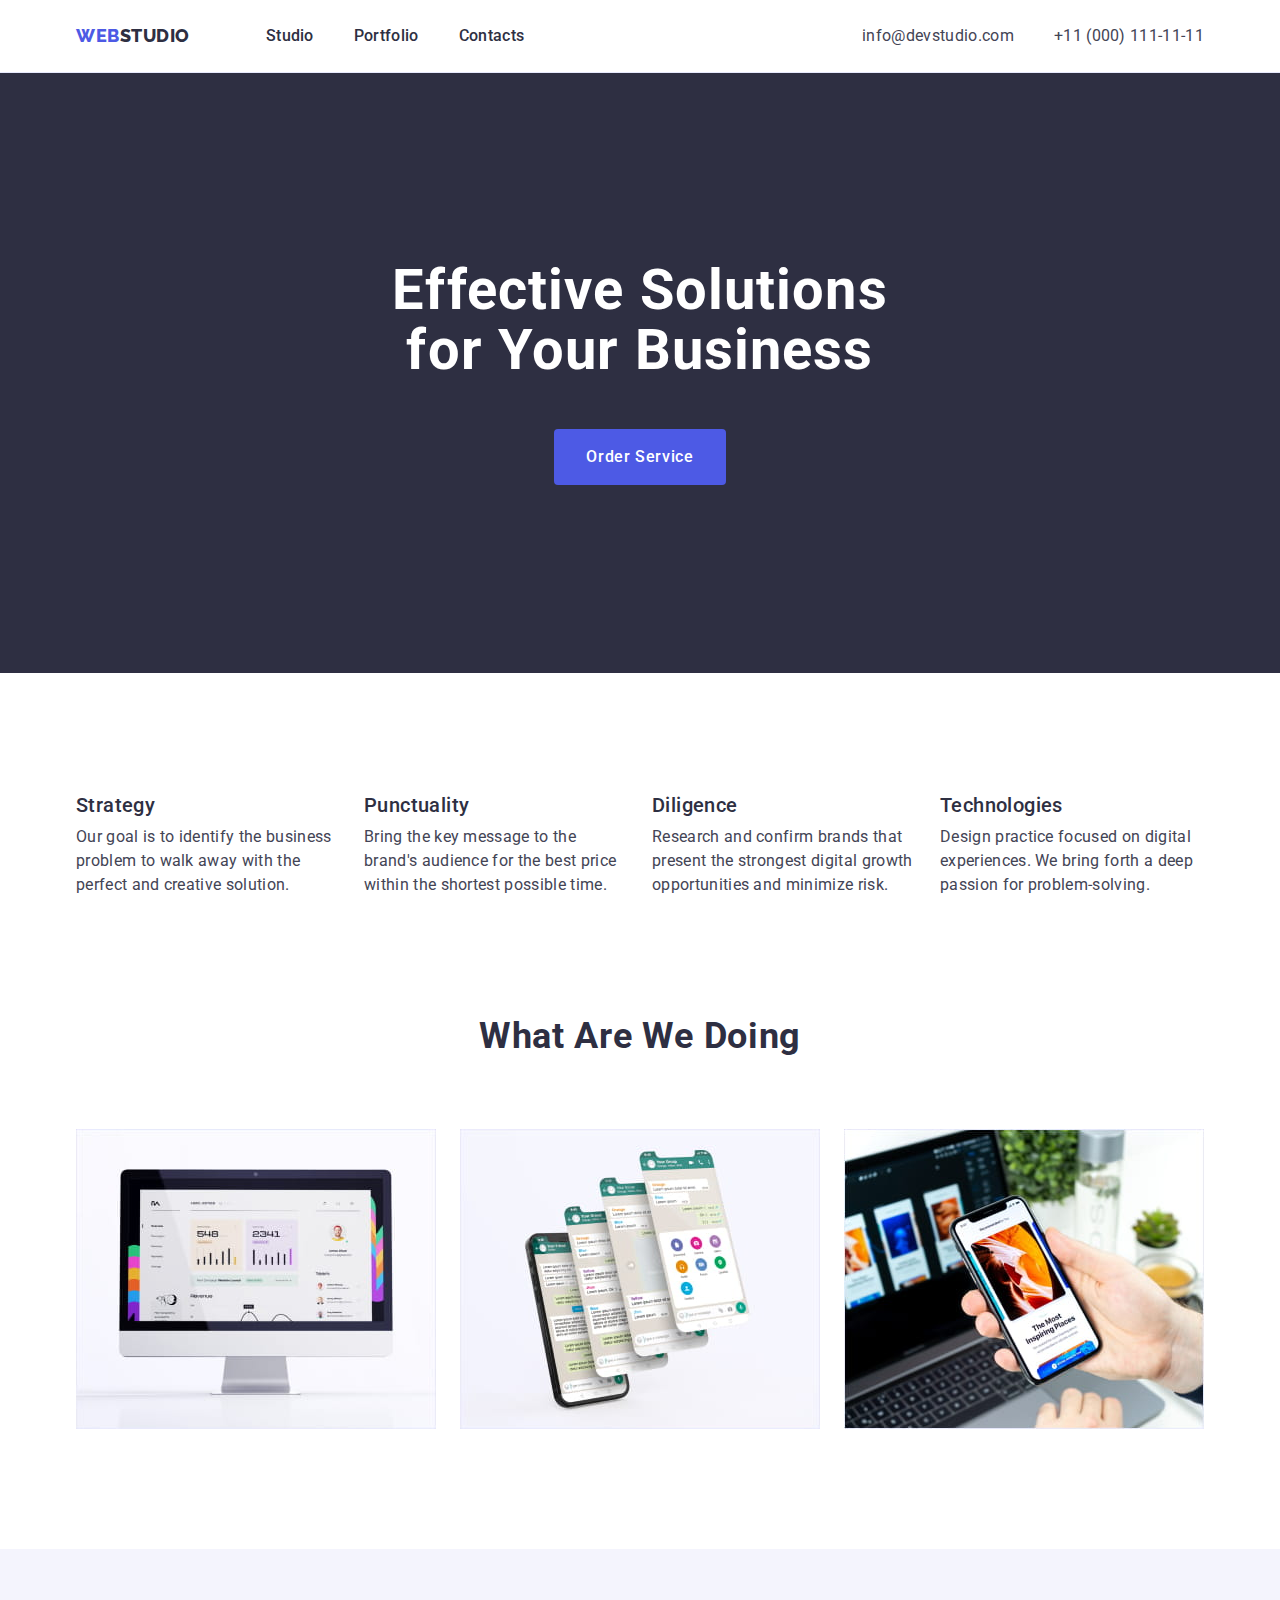
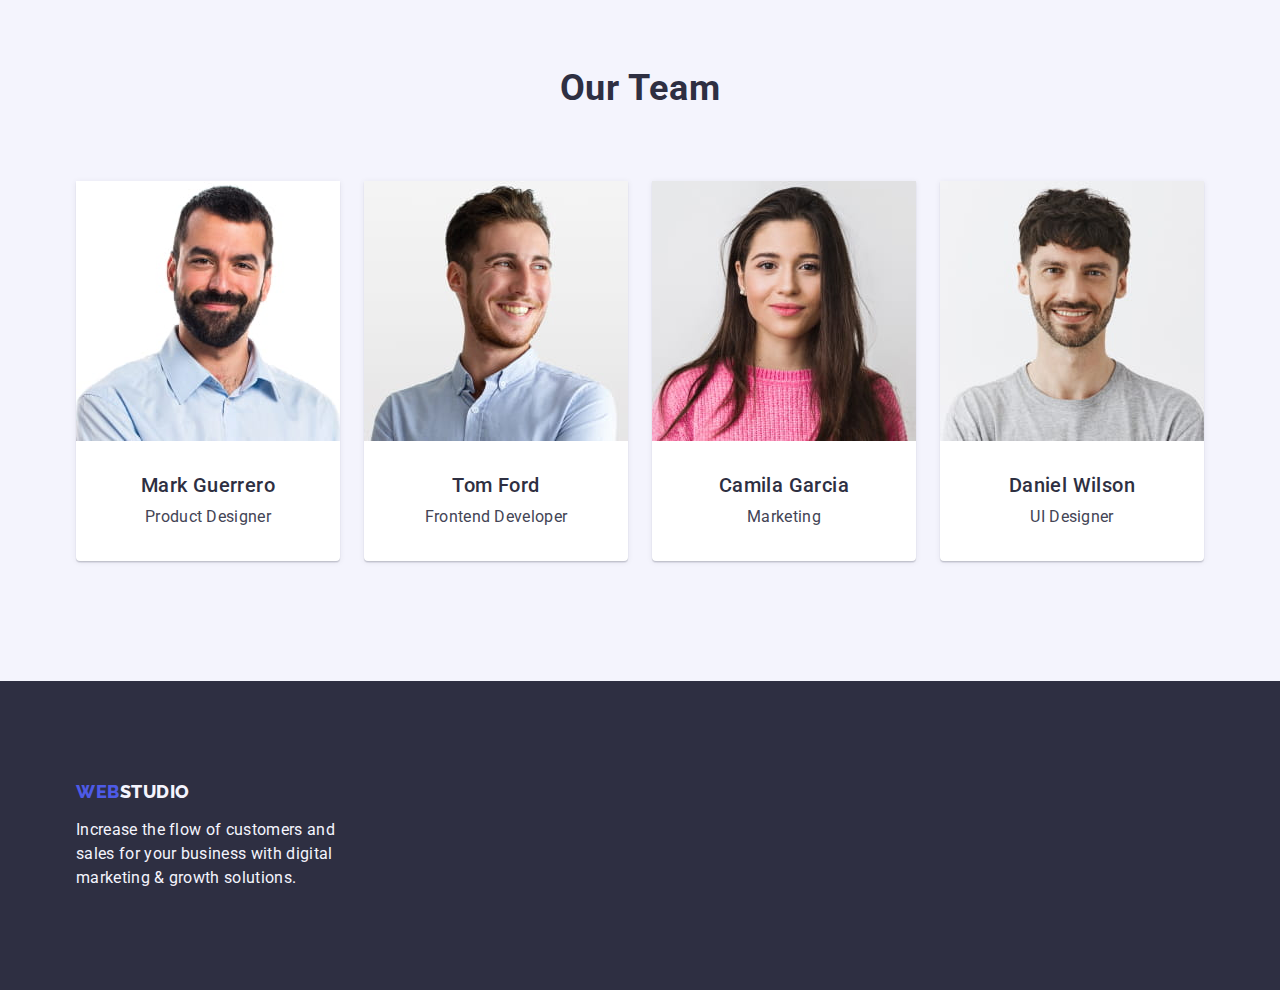
==== index.html @ 68663398 "Initial commit" ====
<!DOCTYPE html>
<html lang="en">
  <head>
    <meta charset="UTF-8" />
    <meta http-equiv="X-UA-Compatible" content="IE=edge" />
    <meta name="viewport" content="width=device-width, initial-scale=1.0" />
    <link
      rel="stylesheet"
      href="https://cdn.jsdelivr.net/npm/modern-normalize@1.1.0/modern-normalize.min.css"
    />
    <link rel="stylesheet" href="./css/styles.css" />
    <link rel="preconnect" href="https://fonts.googleapis.com" />
    <link rel="preconnect" href="https://fonts.gstatic.com" crossorigin />
    <link
      href="https://fonts.googleapis.com/css2?family=Raleway:wght@800&family=Roboto:wght@400;500;700&display=swap"
      rel="stylesheet"
    />
    <title>Web Studio</title>
  </head>
  <body>
    <!--=======HEADER=======-->
    <header class="page-header">
      <div class="header-container container">
        <nav class="page-nav">
          <a class="logo link" href="./index.html"
            >Web<span class="logo-right">Studio</span></a
          >
          <ul class="menu list">
            <li class="menu-item">
              <a class="menu-link link" href="./index.html">Studio</a>
            </li>
            <li class="menu-item">
              <a class="menu-link link" href="./portfolio.html">Portfolio</a>
            </li>
            <li class="menu-item">
              <a class="menu-link link" href="">Contacts</a>
            </li>
          </ul>
        </nav>
        <address class="contacts">
          <ul class="header-contacts list">
            <li>
              <a class="contact link" href="mailto:info@devstudio.com"
                >info@devstudio.com</a
              >
            </li>
            <li>
              <a class="contact link" href="tel:+110001111111"
                >+11 (000) 111-11-11</a
              >
            </li>
          </ul>
        </address>
      </div>
    </header>
    <main>
      <!--=======HERO=======-->
      <section class="hero">
        <div class="hero-container container">
          <h1 class="hero-title">Effective Solutions for Your Business</h1>
          <button class="hero-btn" type="button">Order Service</button>
        </div>
      </section>
      <!--=======ADVANTAGES=======-->
      <section class="adv">
        <div class="adv-container container">
          <h2 hidden class="bullshit">features</h2>
          <ul class="adv-list list">
            <li class="adv-item">
              <h3 class="subtitle">Strategy</h3>
              <p class="text">
                Our goal is to identify the business problem to walk away with
                the perfect and creative solution.
              </p>
            </li>
            <li class="adv-item">
              <h3 class="subtitle">Punctuality</h3>
              <p class="text">
                Bring the key message to the brand's audience for the best price
                within the shortest possible time.
              </p>
            </li>
            <li class="adv-item">
              <h3 class="subtitle">Diligence</h3>
              <p class="text">
                Research and confirm brands that present the strongest digital
                growth opportunities and minimize risk.
              </p>
            </li>
            <li class="adv-item">
              <h3 class="subtitle">Technologies</h3>
              <p class="text">
                Design practice focused on digital experiences. We bring forth a
                deep passion for problem-solving.
              </p>
            </li>
          </ul>
        </div>
      </section>
      <!--=======EXAMPLES=======-->
      <section class="exmpl">
        <div class="container">
          <h2 class="section-title">What are we doing</h2>
          <ul class="exmpl-list card-set list">
            <li class="exmpl-item card-set-item">
              <img
                class="exmpl-img"
                src="./images/index-img/img-1.jpg"
                alt="iMac"
                width="360"
              />
            </li>
            <li class="exmpl-item card-set-item">
              <img
                class="exmpl-img"
                src="./images/index-img/img-2.jpg"
                alt="Phone with 4 screens."
                width="360"
              />
            </li>
            <li class="exmpl-item card-set-item">
              <img
                class="exmpl-img"
                src="./images/index-img/img-3.jpg"
                alt="Phhone and laptop."
                width="360"
              />
            </li>
          </ul>
        </div>
      </section>
      <!--=======OUR TEAM=======-->
      <section class="team">
        <div class="container">
          <h2 class="section-title">Our Team</h2>
          <ul class="team-list card-set list">
            <li class="team-item card-set-element">
              <img
                src="./images/index-img/marc-guerrero.jpg"
                alt="Marc Guerrero"
                width="264"
              />
              <div class="galery-wrapper">
                <h3 class="galery-title subtitle">Mark Guerrero</h3>
                <p class="galery-text text">Product Designer</p>
              </div>
            </li>
            <li class="team-item card-set-element">
              <img
                src="./images/index-img/tom-ford.jpg"
                alt="Tom Ford"
                width="264"
              />
              <div class="galery-wrapper">
                <h3 class="galery-title subtitle">Tom Ford</h3>
                <p class="galery-text text">Frontend Developer</p>
              </div>
            </li>
            <li class="team-item card-set-element">
              <img
                src="./images/index-img/camila-garcia.jpg"
                alt="Camila Garcia"
                width="264"
              />
              <div class="galery-wrapper">
                <h3 class="galery-title subtitle">Camila Garcia</h3>
                <p class="galery-text text">Marketing</p>
              </div>
            </li>
            <li class="team-item card-set-element">
              <img
                src="./images/index-img/daniel-wilson.jpg"
                alt="Daniel Wilson"
                width="264"
              />
              <div class="galery-wrapper">
                <h3 class="galery-title subtitle">Daniel Wilson</h3>
                <p class="galery-text text">UI Designer</p>
              </div>
            </li>
          </ul>
        </div>
      </section>
    </main>
    <!--=======FOOTER=======-->
    <footer class="footer">
      <div class="footer-container container">
        <a class="logo-footer link" href="./index.html"
          >Web<span class="logo-right-ftr">Studio</span></a
        >
        <p class="footer-text">
          Increase the flow of customers and sales for your business with
          digital marketing & growth solutions.
        </p>
      </div>
    </footer>
  </body>
</html>
---- css/styles.css ----
:root {
  /* Color */
  --accent-color: #404bbf;
  --primary-text-color: #2e2f42;
  --logo-color: #4d5ae5;

  /* Others */
  --indent: 24px;
}

body {
  font-family: 'Roboto', sans-serif;
  color: #434455;
  background-color: #ffffff;
}

h1,
h2,
h3,
h4,
h5,
h6,
p {
  margin: 0;
}

img {
  display: block;
}

button {
  cursor: pointer;
}

ul,
ol {
  padding: 0;
  margin: 0;
}

.container {
  width: 1158px;
  margin: 0 auto;
  padding: 0 15px;
}

.link {
  text-decoration: none;
  font-style: normal;
}

.list {
  list-style: none;
}

/*========== COMPONENTS ==========*/

.text {
  font-size: 16px;
  line-height: 24px;
  letter-spacing: 0.02em;
}

.subtitle {
  margin-bottom: 8px;
  font-weight: 500;
  font-size: 20px;
  line-height: 1.2;
  letter-spacing: 0.02em;
  color: #2e2f42;
}

.section-title {
  margin-bottom: 72px;
  font-weight: 700;
  font-size: 36px;
  line-height: 1.11;
  letter-spacing: 0.02em;
  text-align: center;
  text-transform: capitalize;
  color: var(--primary-text-color);
}

.card-set {
  display: flex;
  flex-wrap: wrap;
  gap: var(--indent);
}

.card-set-item {
  flex-basis: calc(100% - var(--indent) * 3 - 1 / 3);
}

.card-set-element {
  flex-basis: calc(100% - var(--indent) * 4 - 1 / 4);
}

/*========== HEADER ==========*/

.page-header {
  border-bottom: 1px solid #e7e9fc;
}

.header-container {
  display: flex;
  align-items: center;
}

.page-nav {
  display: flex;
  align-items: center;
}

.menu {
  display: flex;
  align-items: center;
  gap: 40px;
}

.logo {
  margin-right: 76px;
  font-family: 'Raleway', sans-serif;
  font-style: normal;
  font-weight: 800;
  font-size: 18px;
  line-height: 1.17;
  letter-spacing: 0.03em;
  text-transform: uppercase;
  color: #4d5ae5;
}

.logo-right {
  font-family: 'Raleway', sans-serif;
  font-style: normal;
  font-weight: 800;
  font-size: 18px;
  line-height: 1.17;
  letter-spacing: 0.03em;
  text-transform: uppercase;
  color: #2e2f42;
}

.menu-link {
  padding: 24px 0;
  display: block;
  font-weight: 500;
  font-size: 16px;
  line-height: 1.5;
  letter-spacing: 0.02em;
  color: #2e2f42;
}

.menu-link:hover,
.menu-link:focus {
  color: var(--accent-color);
}

.header-contacts {
  display: flex;
  align-items: center;
  gap: 40px;
}

.contacts {
  font-style: normal;
  margin-left: auto;
}

.contact {
  display: block;
  font-size: 16px;
  line-height: 1.5;
  letter-spacing: 0.02em;
  color: #434455;
}

.contact:hover,
.contact:focus {
  color: var(--accent-color);
}

/*========== HERO ==========*/

.hero-title {
  max-width: 496px;
  margin-left: auto;
  margin-right: auto;
  margin-bottom: 48px;
  font-weight: 700;
  font-size: 56px;
  line-height: 1.07;
  text-align: center;
  letter-spacing: 0.02em;
  color: #ffffff;
}

.hero {
  background-color: #2e2f42;
  padding: 188px 0;
}

.hero-btn {
  display: block;
  margin: 0 auto;
  padding: 16px 32px;
  min-width: 169px;
  height: 56px;
  border: none;
  font-family: 'Roboto', sans-serif;
  background-color: #4d5ae5;
  font-weight: 500;
  font-size: 16px;
  line-height: 1.5;
  letter-spacing: 0.04em;
  color: #ffffff;
  border-radius: 4px;
}

.hero-btn:hover,
.hero-btn:focus {
  background-color: #404bbf;
  cursor: pointer;
}

/*========== ADVANTAGES ==========*/

.adv {
  padding: 120px 0;
}

.adv-list {
  display: flex;
  align-items: center;
  gap: 24px;
}

.adv-item {
  width: 264px;
}

/*========== EXAMPLES ==========*/

.exmpl {
  padding-bottom: 120px;
}

/*========== OUR TEAM ==========*/

.team {
  background-color: #f4f4fd;
  padding: 120px 0;
}

.galery-wrapper {
  text-align: center;
  padding: 32px 16px;
}

.team-item {
  background-color: #ffffff;
  border-radius: 0px 0px 4px 4px;
  box-shadow: 0px 1px 6px rgba(46, 47, 66, 0.08),
    0px 1px 1px rgba(46, 47, 66, 0.16), 0px 2px 1px rgba(46, 47, 66, 0.08);
}

/*========== FOOTER ==========*/

.footer {
  padding: 100px 0;
  background-color: #2e2f42;
}

.logo-footer {
  display: inline-block;
  margin-bottom: 16px;
  font-family: 'Raleway', sans-serif;
  font-style: normal;
  font-weight: 800;
  font-size: 18px;
  line-height: 1.17;
  letter-spacing: 0.03em;
  text-transform: uppercase;
  text-decoration: none;
  color: #4d5ae5;
}

.logo-right-ftr {
  color: #f4f4fd;
}

.footer-text {
  max-width: 264px;
  font-size: 16px;
  line-height: 1.5;
  letter-spacing: 0.02em;
  color: #f4f4fd;
}

/*========== PORTFOLIO PAGE ==========*/

/*========== FILTERS ==========*/

.portfolio {
  padding: 96px 0 120px;
}

.filters {
  display: flex;
  justify-content: center;
  align-items: center;
  margin-bottom: 72px;
  gap: 24px;
}

.portfolio-btn {
  padding: 12px 24px;
  font-family: 'Roboto', sans-serif;
  background-color: #f4f4fd;
  font-weight: 500;
  font-size: 16px;
  line-height: 1.5;
  letter-spacing: 0.04em;
  color: #4d5ae5;
  border: 1px solid #e7e9fc;
  border-radius: 4px;
}

.portfolio-btn:hover,
.portfolio-btn:focus {
  border: 1px solid transparent;
  background-color: #404bbf;
  color: #ffffff;
}

.img-text {
  padding: 32px 16px;
  border: 1px solid #e7e9fc;
  border-top: none;
}

.portfolio-list {
  display: flex;
  flex-wrap: wrap;
  row-gap: 48px;
  column-gap: 24px;
  background-color: #ffffff;
}

.portfolio-item {
  width: calc((100% - 48px) / 3);
}

.portfolio-title {
  margin-bottom: 8px;
  font-weight: 500;
  font-size: 20px;
  line-height: 1.2;
  letter-spacing: 0.02em;
  color: var(--primary-text-color);
}

.portfolio-text {
  font-size: 16px;
  line-height: 1.5;
  letter-spacing: 0.02em;
}
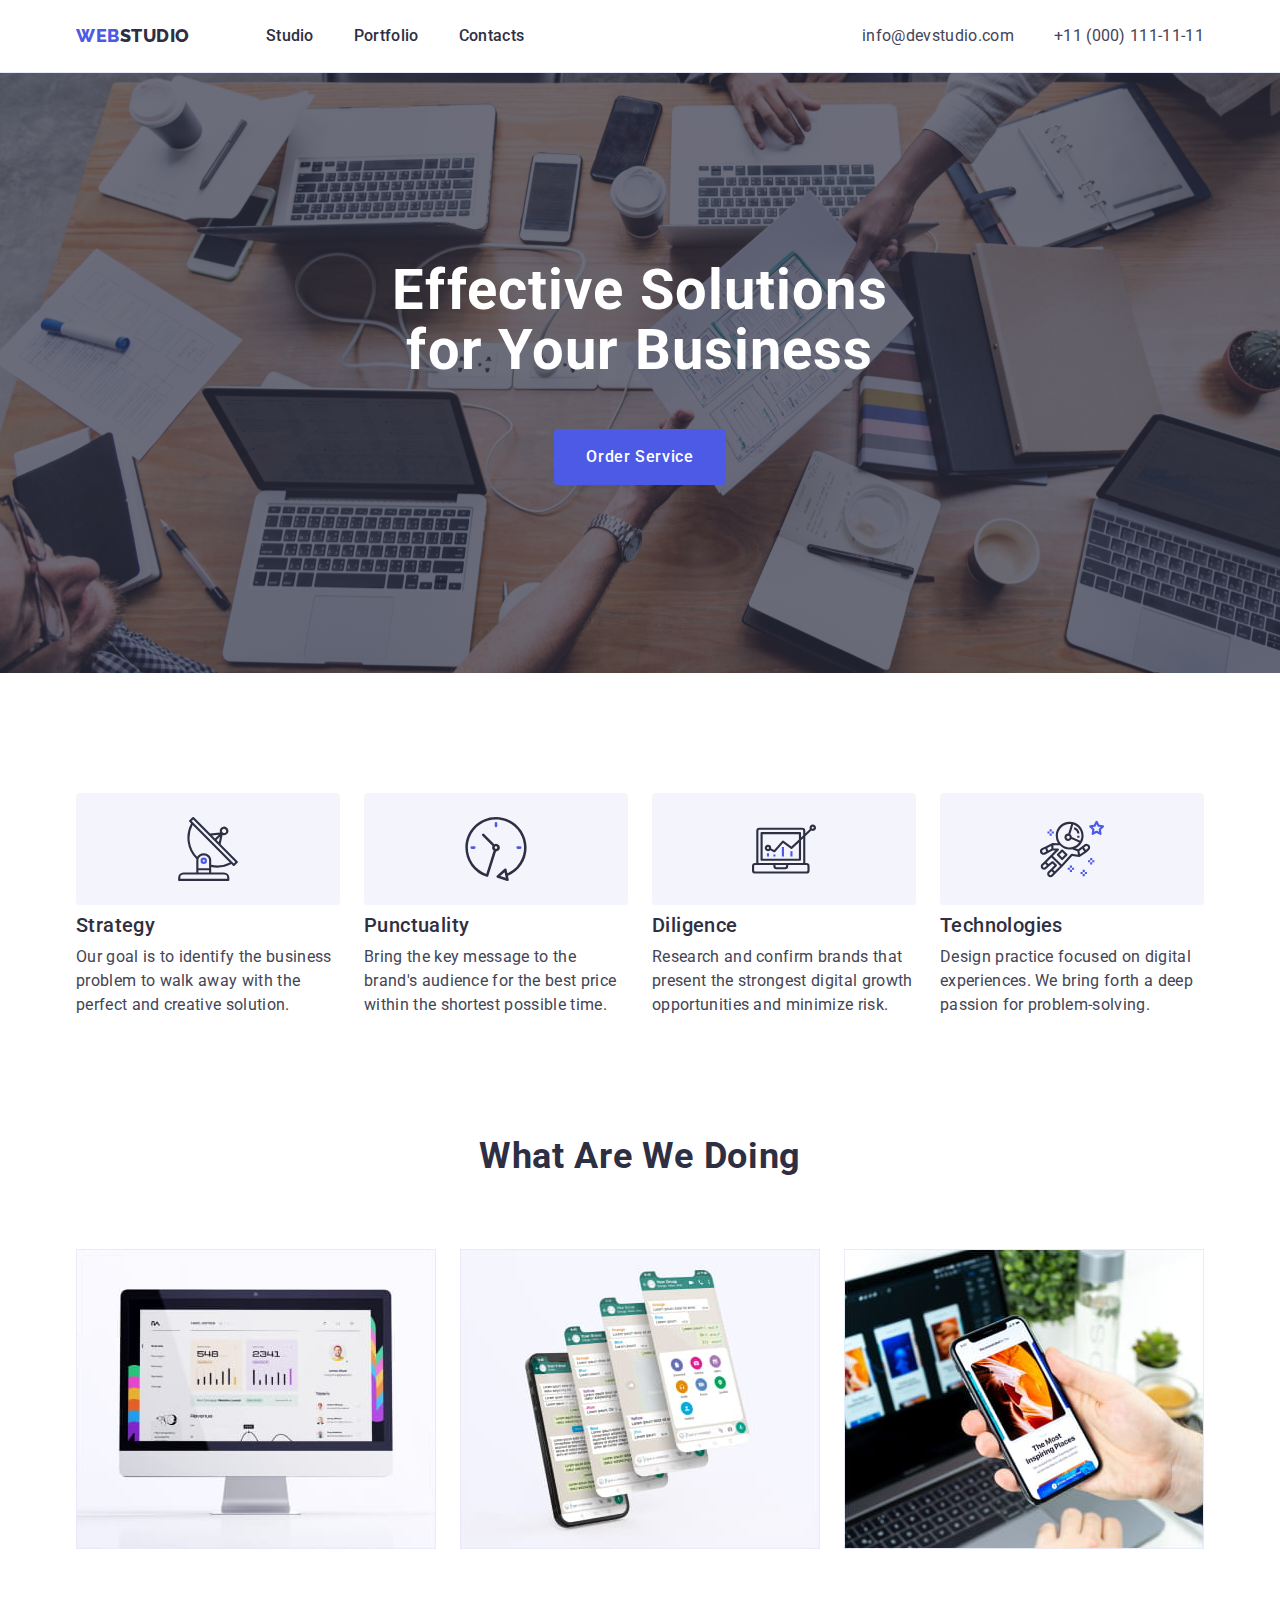
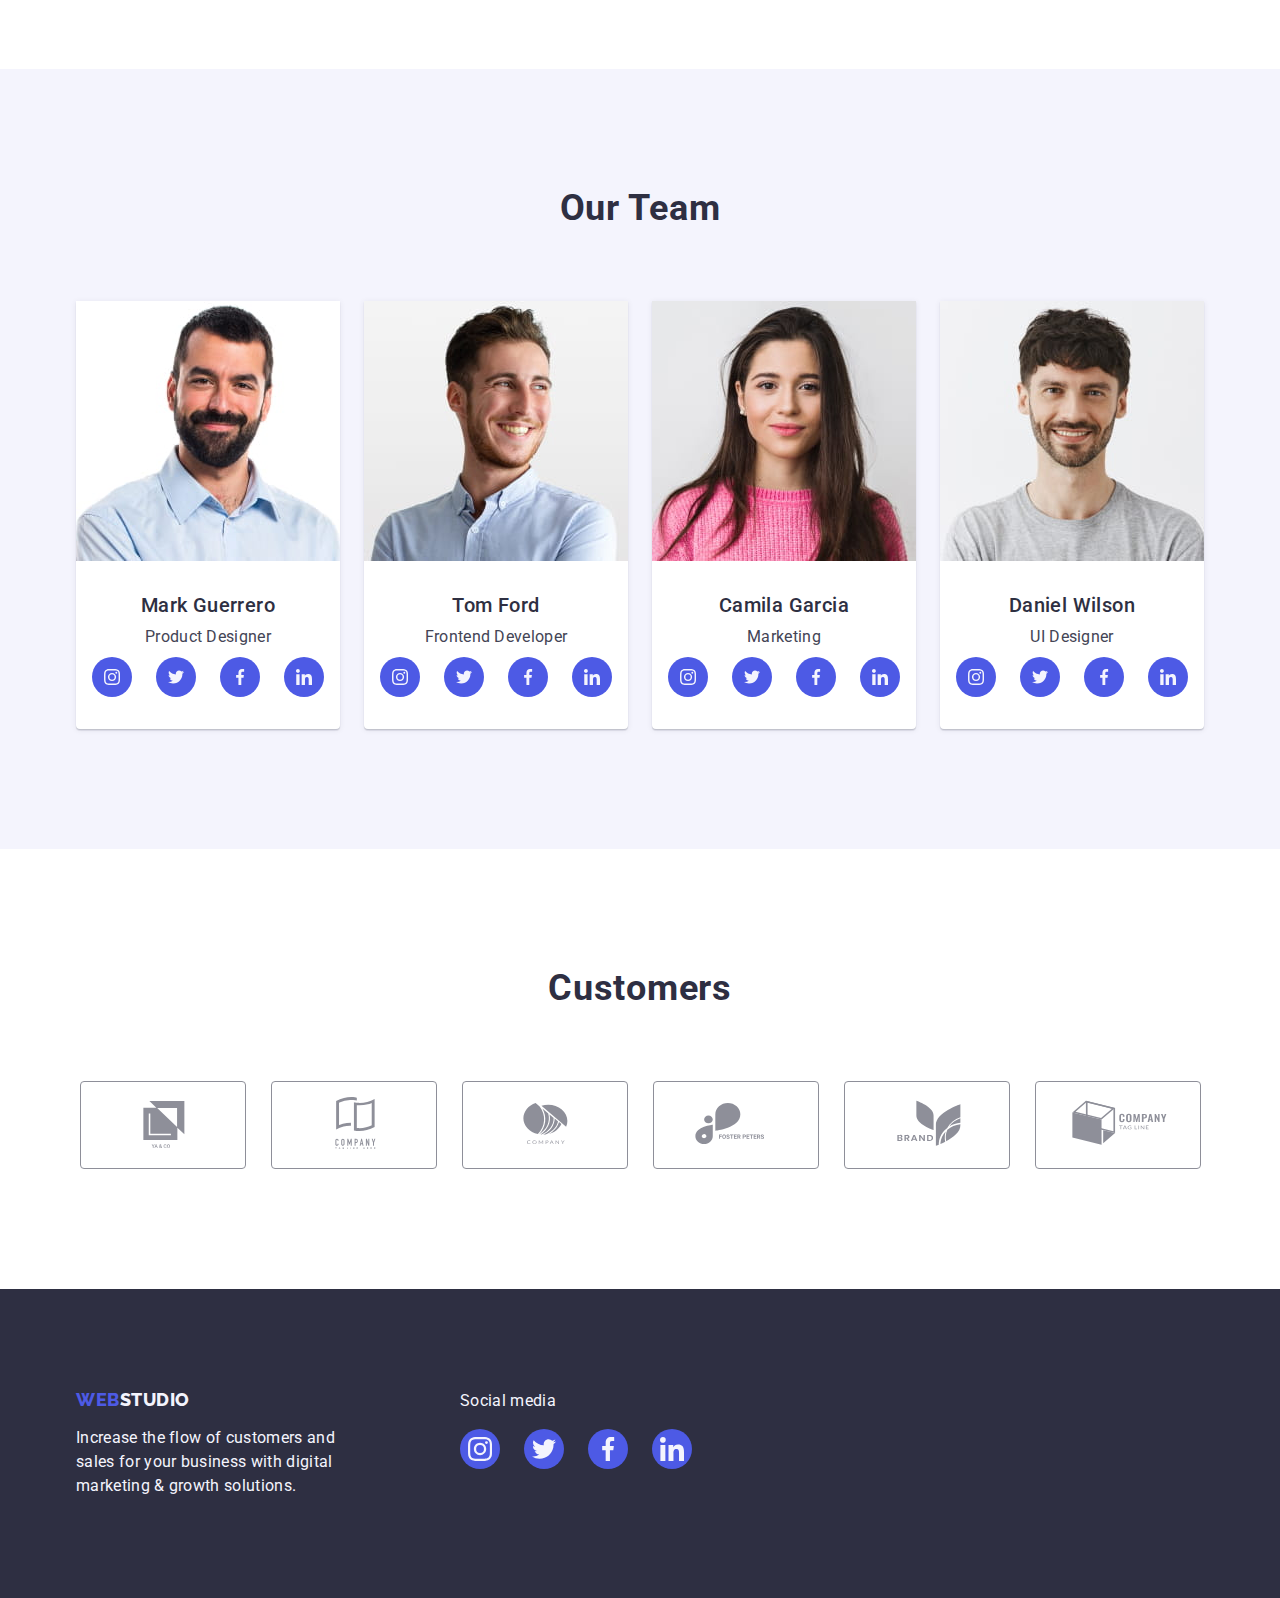
==== commit 75aee651: "fv-1" ====
--- a/index.html
+++ b/index.html
@@ -64,9 +64,14 @@
       <!--=======ADVANTAGES=======-->
       <section class="adv">
         <div class="adv-container container">
-          <h2 hidden class="bullshit">features</h2>
+          <h2 class="visually-hidden">features</h2>
           <ul class="adv-list list">
             <li class="adv-item">
+              <div class="icons">
+                <svg class="adv-icon" width="64" height="64">
+                  <use href="./images/icons.svg#icon-antenna"></use>
+                </svg>
+              </div>
               <h3 class="subtitle">Strategy</h3>
               <p class="text">
                 Our goal is to identify the business problem to walk away with
@@ -74,6 +79,11 @@
               </p>
             </li>
             <li class="adv-item">
+              <div class="icons">
+                <svg class="adv-icon" width="64" height="64">
+                  <use href="./images/icons.svg#icon-clock"></use>
+                </svg>
+              </div>
               <h3 class="subtitle">Punctuality</h3>
               <p class="text">
                 Bring the key message to the brand's audience for the best price
@@ -81,6 +91,11 @@
               </p>
             </li>
             <li class="adv-item">
+              <div class="icons">
+                <svg class="adv-icon" width="64" height="64">
+                  <use href="./images/icons.svg#icon-diagram"></use>
+                </svg>
+              </div>
               <h3 class="subtitle">Diligence</h3>
               <p class="text">
                 Research and confirm brands that present the strongest digital
@@ -88,6 +103,11 @@
               </p>
             </li>
             <li class="adv-item">
+              <div class="icons">
+                <svg class="adv-icon" width="64" height="64">
+                  <use href="./images/icons.svg#icon-astronaut"></use>
+                </svg>
+              </div>
               <h3 class="subtitle">Technologies</h3>
               <p class="text">
                 Design practice focused on digital experiences. We bring forth a
@@ -143,6 +163,37 @@
               <div class="galery-wrapper">
                 <h3 class="galery-title subtitle">Mark Guerrero</h3>
                 <p class="galery-text text">Product Designer</p>
+                <ul class="social-list list">
+                  <li class="social-link">
+                    <a
+                      class="social-link-item"
+                      href="https://www.instagram.com/"
+                    >
+                      <svg class="social-icon" width="16" height="16">
+                        <use
+                          href="./images/icons.svg#icon-instagram"
+                        ></use></svg
+                    ></a>
+                  </li>
+                  <li class="social-link">
+                    <a class="social-link-item" href="https://twitter.com/">
+                      <svg class="social-icon" width="16" height="16">
+                        <use href="./images/icons.svg#icon-twitter"></use></svg
+                    ></a>
+                  </li>
+                  <li class="social-link">
+                    <a class="social-link-item" href="https://facebook.com">
+                      <svg class="social-icon" width="16" height="16">
+                        <use href="./images/icons.svg#icon-facebook"></use></svg
+                    ></a>
+                  </li>
+                  <li class="social-link">
+                    <a class="social-link-item" href="https://linkedin.com">
+                      <svg class="social-icon" width="16" height="16">
+                        <use href="./images/icons.svg#icon-linkedin"></use></svg
+                    ></a>
+                  </li>
+                </ul>
               </div>
             </li>
             <li class="team-item card-set-element">
@@ -154,6 +205,37 @@
               <div class="galery-wrapper">
                 <h3 class="galery-title subtitle">Tom Ford</h3>
                 <p class="galery-text text">Frontend Developer</p>
+                <ul class="social-list list">
+                  <li class="social-link">
+                    <a
+                      class="social-link-item"
+                      href="https://www.instagram.com/"
+                    >
+                      <svg class="social-icon" width="16" height="16">
+                        <use
+                          href="./images/icons.svg#icon-instagram"
+                        ></use></svg
+                    ></a>
+                  </li>
+                  <li class="social-link">
+                    <a class="social-link-item" href="https://twitter.com/">
+                      <svg class="social-icon" width="16" height="16">
+                        <use href="./images/icons.svg#icon-twitter"></use></svg
+                    ></a>
+                  </li>
+                  <li class="social-link">
+                    <a class="social-link-item" href="https://facebook.com">
+                      <svg class="social-icon" width="16" height="16">
+                        <use href="./images/icons.svg#icon-facebook"></use></svg
+                    ></a>
+                  </li>
+                  <li class="social-link">
+                    <a class="social-link-item" href="https://linkedin.com">
+                      <svg class="social-icon" width="16" height="16">
+                        <use href="./images/icons.svg#icon-linkedin"></use></svg
+                    ></a>
+                  </li>
+                </ul>
               </div>
             </li>
             <li class="team-item card-set-element">
@@ -165,6 +247,37 @@
               <div class="galery-wrapper">
                 <h3 class="galery-title subtitle">Camila Garcia</h3>
                 <p class="galery-text text">Marketing</p>
+                <ul class="social-list list">
+                  <li class="social-link">
+                    <a
+                      class="social-link-item"
+                      href="https://www.instagram.com/"
+                    >
+                      <svg class="social-icon" width="16" height="16">
+                        <use
+                          href="./images/icons.svg#icon-instagram"
+                        ></use></svg
+                    ></a>
+                  </li>
+                  <li class="social-link">
+                    <a class="social-link-item" href="https://twitter.com/">
+                      <svg class="social-icon" width="16" height="16">
+                        <use href="./images/icons.svg#icon-twitter"></use></svg
+                    ></a>
+                  </li>
+                  <li class="social-link">
+                    <a class="social-link-item" href="https://facebook.com">
+                      <svg class="social-icon" width="16" height="16">
+                        <use href="./images/icons.svg#icon-facebook"></use></svg
+                    ></a>
+                  </li>
+                  <li class="social-link">
+                    <a class="social-link-item" href="https://linkedin.com">
+                      <svg class="social-icon" width="16" height="16">
+                        <use href="./images/icons.svg#icon-linkedin"></use></svg
+                    ></a>
+                  </li>
+                </ul>
               </div>
             </li>
             <li class="team-item card-set-element">
@@ -176,6 +289,93 @@
               <div class="galery-wrapper">
                 <h3 class="galery-title subtitle">Daniel Wilson</h3>
                 <p class="galery-text text">UI Designer</p>
+                <ul class="social-list list">
+                  <li class="social-link">
+                    <a
+                      class="social-link-item"
+                      href="https://www.instagram.com/"
+                    >
+                      <svg class="social-icon" width="16" height="16">
+                        <use
+                          href="./images/icons.svg#icon-instagram"
+                        ></use></svg
+                    ></a>
+                  </li>
+                  <li class="social-link">
+                    <a class="social-link-item" href="https://twitter.com/">
+                      <svg class="social-icon" width="16" height="16">
+                        <use href="./images/icons.svg#icon-twitter"></use></svg
+                    ></a>
+                  </li>
+                  <li class="social-link">
+                    <a class="social-link-item" href="https://facebook.com">
+                      <svg class="social-icon" width="16" height="16">
+                        <use href="./images/icons.svg#icon-facebook"></use></svg
+                    ></a>
+                  </li>
+                  <li class="social-link">
+                    <a class="social-link-item" href="https://linkedin.com">
+                      <svg class="social-icon" width="16" height="16">
+                        <use href="./images/icons.svg#icon-linkedin"></use></svg
+                    ></a>
+                  </li>
+                </ul>
+              </div>
+            </li>
+          </ul>
+        </div>
+      </section>
+      <!--=======CUSTOMERS=======-->
+      <section class="customers">
+        <div class="customers-container container">
+          <h2 class="section-title">Customers</h2>
+          <ul class="customers-list list">
+            <li class="customer-item">
+              <div class="customer-item-block">
+                <a class="customer-link" href=""
+                  ><svg class="customer-icon" width="104" height="56">
+                    <use href="./images/icons.svg#icon-logo-1"></use></svg
+                ></a>
+              </div>
+            </li>
+            <li class="customer-item">
+              <div class="customer-item-block">
+                <a class="customer-link" href=""
+                  ><svg class="customer-icon" width="104" height="56">
+                    <use href="./images/icons.svg#icon-logo-2"></use></svg
+                ></a>
+              </div>
+            </li>
+            <li class="customer-item">
+              <div class="customer-item-block">
+                <a class="customer-link" href=""
+                  ><svg class="customer-icon" width="104" height="56">
+                    <use href="./images/icons.svg#icon-logo-3"></use></svg
+                ></a>
+              </div>
+            </li>
+            <li class="customer-item">
+              <div class="customer-item-block">
+                <a class="customer-link" href=""
+                  ><svg class="customer-icon" width="104" height="56">
+                    <use href="./images/icons.svg#icon-logo-4"></use></svg
+                ></a>
+              </div>
+            </li>
+            <li class="customer-item">
+              <div class="customer-item-block">
+                <a class="customer-link" href=""
+                  ><svg class="customer-icon" width="104" height="56">
+                    <use href="./images/icons.svg#icon-logo-5"></use></svg
+                ></a>
+              </div>
+            </li>
+            <li class="customer-item">
+              <div class="customer-item-block">
+                <a class="customer-link" href=""
+                  ><svg class="customer-icon" width="104" height="56">
+                    <use href="./images/icons.svg#icon-logo-6"></use></svg
+                ></a>
               </div>
             </li>
           </ul>
@@ -185,13 +385,44 @@
     <!--=======FOOTER=======-->
     <footer class="footer">
       <div class="footer-container container">
-        <a class="logo-footer link" href="./index.html"
-          >Web<span class="logo-right-ftr">Studio</span></a
-        >
-        <p class="footer-text">
-          Increase the flow of customers and sales for your business with
-          digital marketing & growth solutions.
-        </p>
+        <div class="footer-left-side">
+          <a class="logo-footer link" href="./index.html"
+            >Web<span class="logo-right-ftr">Studio</span></a
+          >
+          <p class="footer-text">
+            Increase the flow of customers and sales for your business with
+            digital marketing & growth solutions.
+          </p>
+        </div>
+        <div class="footer-right-side">
+          <p class="ft-right footer-text">Social media</p>
+          <ul class="social-list list">
+            <li class="social-link">
+              <a class="social-link-item" href="https://www.instagram.com/">
+                <svg class="social-icon" width="24" height="24">
+                  <use href="./images/icons.svg#icon-instagram"></use></svg
+              ></a>
+            </li>
+            <li class="social-link">
+              <a class="social-link-item" href="https://twitter.com/">
+                <svg class="social-icon" width="24" height="24">
+                  <use href="./images/icons.svg#icon-twitter"></use></svg
+              ></a>
+            </li>
+            <li class="social-link">
+              <a class="social-link-item" href="https://facebook.com">
+                <svg class="social-icon" width="24" height="24">
+                  <use href="./images/icons.svg#icon-facebook"></use></svg
+              ></a>
+            </li>
+            <li class="social-link">
+              <a class="social-link-item" href="https://linkedin.com">
+                <svg class="social-icon" width="24" height="24">
+                  <use href="./images/icons.svg#icon-linkedin"></use></svg
+              ></a>
+            </li>
+          </ul>
+        </div>
       </div>
     </footer>
   </body>
--- a/css/styles.css
+++ b/css/styles.css
@@ -55,6 +55,19 @@
 
 /*========== COMPONENTS ==========*/
 
+.visually-hidden {
+  position: absolute;
+  width: 1px;
+  height: 1px;
+  margin: -1px;
+  border: 0;
+  padding: 0;
+  white-space: nowrap;
+  clip-path: inset(100%);
+  clip: rect(0 0 0 0);
+  overflow: hidden;
+}
+
 .text {
   font-size: 16px;
   line-height: 24px;
@@ -99,6 +112,8 @@
 
 .page-header {
   border-bottom: 1px solid #e7e9fc;
+  box-shadow: 0px 2px 1px rgba(46, 47, 66, 0.08),
+    0px 1px 1px rgba(46, 47, 66, 0.16), 0px 1px 6px rgba(46, 47, 66, 0.08);
 }
 
 .header-container {
@@ -181,6 +196,19 @@
 
 /*========== HERO ==========*/
 
+.hero {
+  max-width: 1440px;
+  padding: 188px 0;
+  margin: 0 auto;
+  background-image: linear-gradient(
+      rgba(46, 47, 66, 0.7),
+      rgba(46, 47, 66, 0.7)
+    ),
+    url('../images/index-img/hero/hero-img.jpg');
+  background-color: #2e2f42b2;
+  background-size: cover;
+}
+
 .hero-title {
   max-width: 496px;
   margin-left: auto;
@@ -192,11 +220,6 @@
   text-align: center;
   letter-spacing: 0.02em;
   color: #ffffff;
-}
-
-.hero {
-  background-color: #2e2f42;
-  padding: 188px 0;
 }
 
 .hero-btn {
@@ -238,6 +261,17 @@
   width: 264px;
 }
 
+.icons {
+  display: flex;
+  justify-content: center;
+  align-items: center;
+  margin-bottom: 8px;
+  width: 264px;
+  height: 112px;
+  background-color: #f4f4fd;
+  border-radius: 4px;
+}
+
 /*========== EXAMPLES ==========*/
 
 .exmpl {
@@ -254,6 +288,10 @@
 .galery-wrapper {
   text-align: center;
   padding: 32px 16px;
+}
+
+.galery-text {
+  margin-bottom: 8px;
 }
 
 .team-item {
@@ -263,11 +301,81 @@
     0px 1px 1px rgba(46, 47, 66, 0.16), 0px 2px 1px rgba(46, 47, 66, 0.08);
 }
 
+.social-list {
+  display: flex;
+  justify-content: center;
+  align-items: center;
+  gap: 24px;
+}
+
+.social-icon {
+  fill: #f4f4fd;
+}
+
+.social-link-item {
+  display: flex;
+  justify-content: center;
+  align-items: center;
+  width: 40px;
+  height: 40px;
+  border-radius: 50%;
+  background-color: #4d5ae5;
+}
+
+.social-link-item:hover,
+.social-link-item:focus {
+  background-color: #404bbf;
+  cursor: pointer;
+}
+
+/*========== COSTUMERS ==========*/
+
+.customers {
+  padding-top: 120px;
+  padding-bottom: 120px;
+}
+
+.customers-list {
+  display: flex;
+  justify-content: center;
+  align-items: center;
+  gap: 25px;
+}
+
+.customer-item-block {
+  display: flex;
+  justify-content: center;
+  align-items: center;
+  width: 166px;
+  height: 88px;
+  border: 1px solid #8e8f99;
+  border-radius: 4px;
+  cursor: pointer;
+}
+
+.customer-item-block:hover,
+.customer-item-block:focus {
+  border-color: #404bbf;
+}
+
+.customer-icon {
+  fill: #8e8f99;
+}
+
+.customer-icon:hover,
+.customer-icon:focus {
+  fill: #404bbf;
+}
+
 /*========== FOOTER ==========*/
 
 .footer {
   padding: 100px 0;
   background-color: #2e2f42;
+}
+
+.footer-container {
+  display: flex;
 }
 
 .logo-footer {
@@ -296,9 +404,15 @@
   color: #f4f4fd;
 }
 
+.footer-left-side {
+  display: inline-block;
+  margin-right: 120px;
+}
+
+.ft-right {
+  margin-bottom: 16px;
+}
 /*========== PORTFOLIO PAGE ==========*/
-
-/*========== FILTERS ==========*/
 
 .portfolio {
   padding: 96px 0 120px;
@@ -330,6 +444,8 @@
   border: 1px solid transparent;
   background-color: #404bbf;
   color: #ffffff;
+  box-shadow: 0px 3px 1px rgba(0, 0, 0, 0.1), 0px 2px 1px rgba(0, 0, 0, 0.08),
+    0px 2px 2px rgba(0, 0, 0, 0.12);
 }
 
 .img-text {
@@ -348,6 +464,13 @@
 
 .portfolio-item {
   width: calc((100% - 48px) / 3);
+}
+
+.portfolio-item:hover,
+.portfolio-item:focus {
+  box-shadow: 0px 1px 6px rgba(46, 47, 66, 0.08),
+    0px 1px 1px rgba(46, 47, 66, 0.16), 0px 2px 1px rgba(46, 47, 66, 0.08);
+  cursor: pointer;
 }
 
 .portfolio-title {
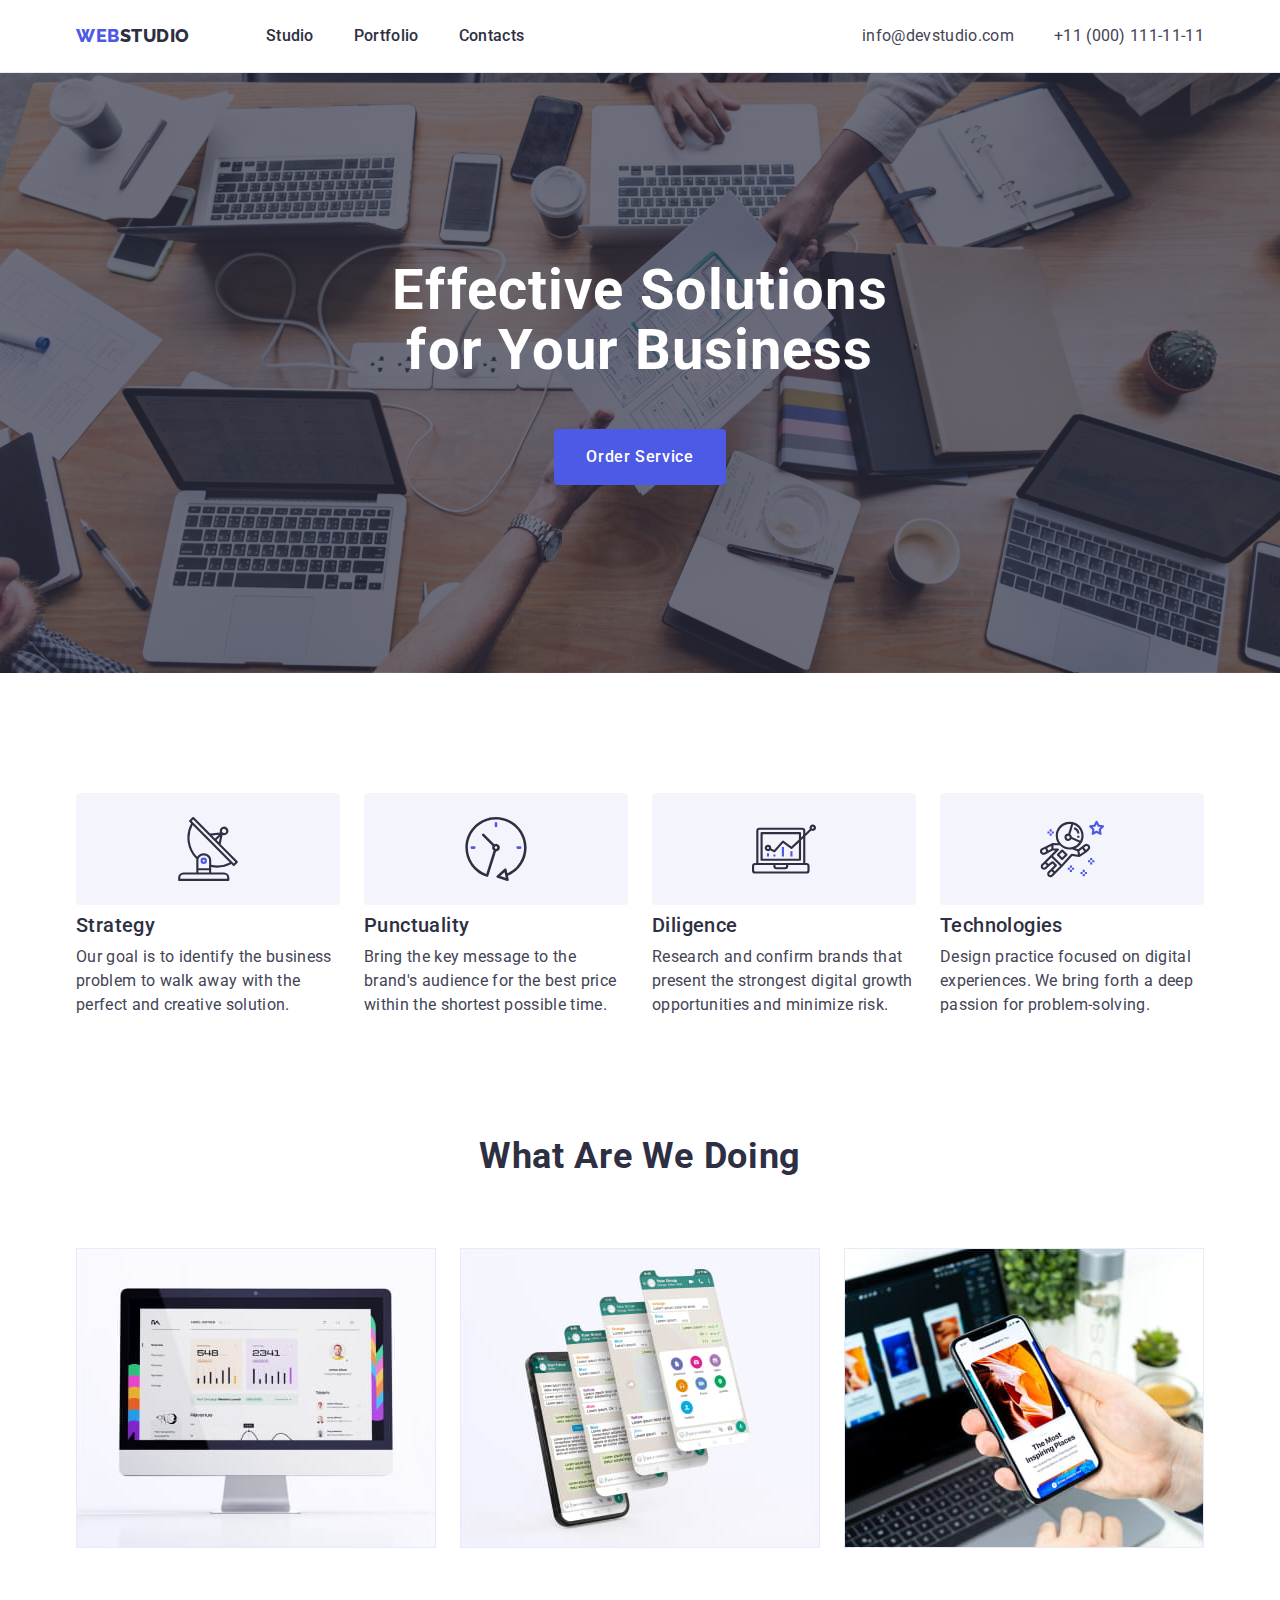
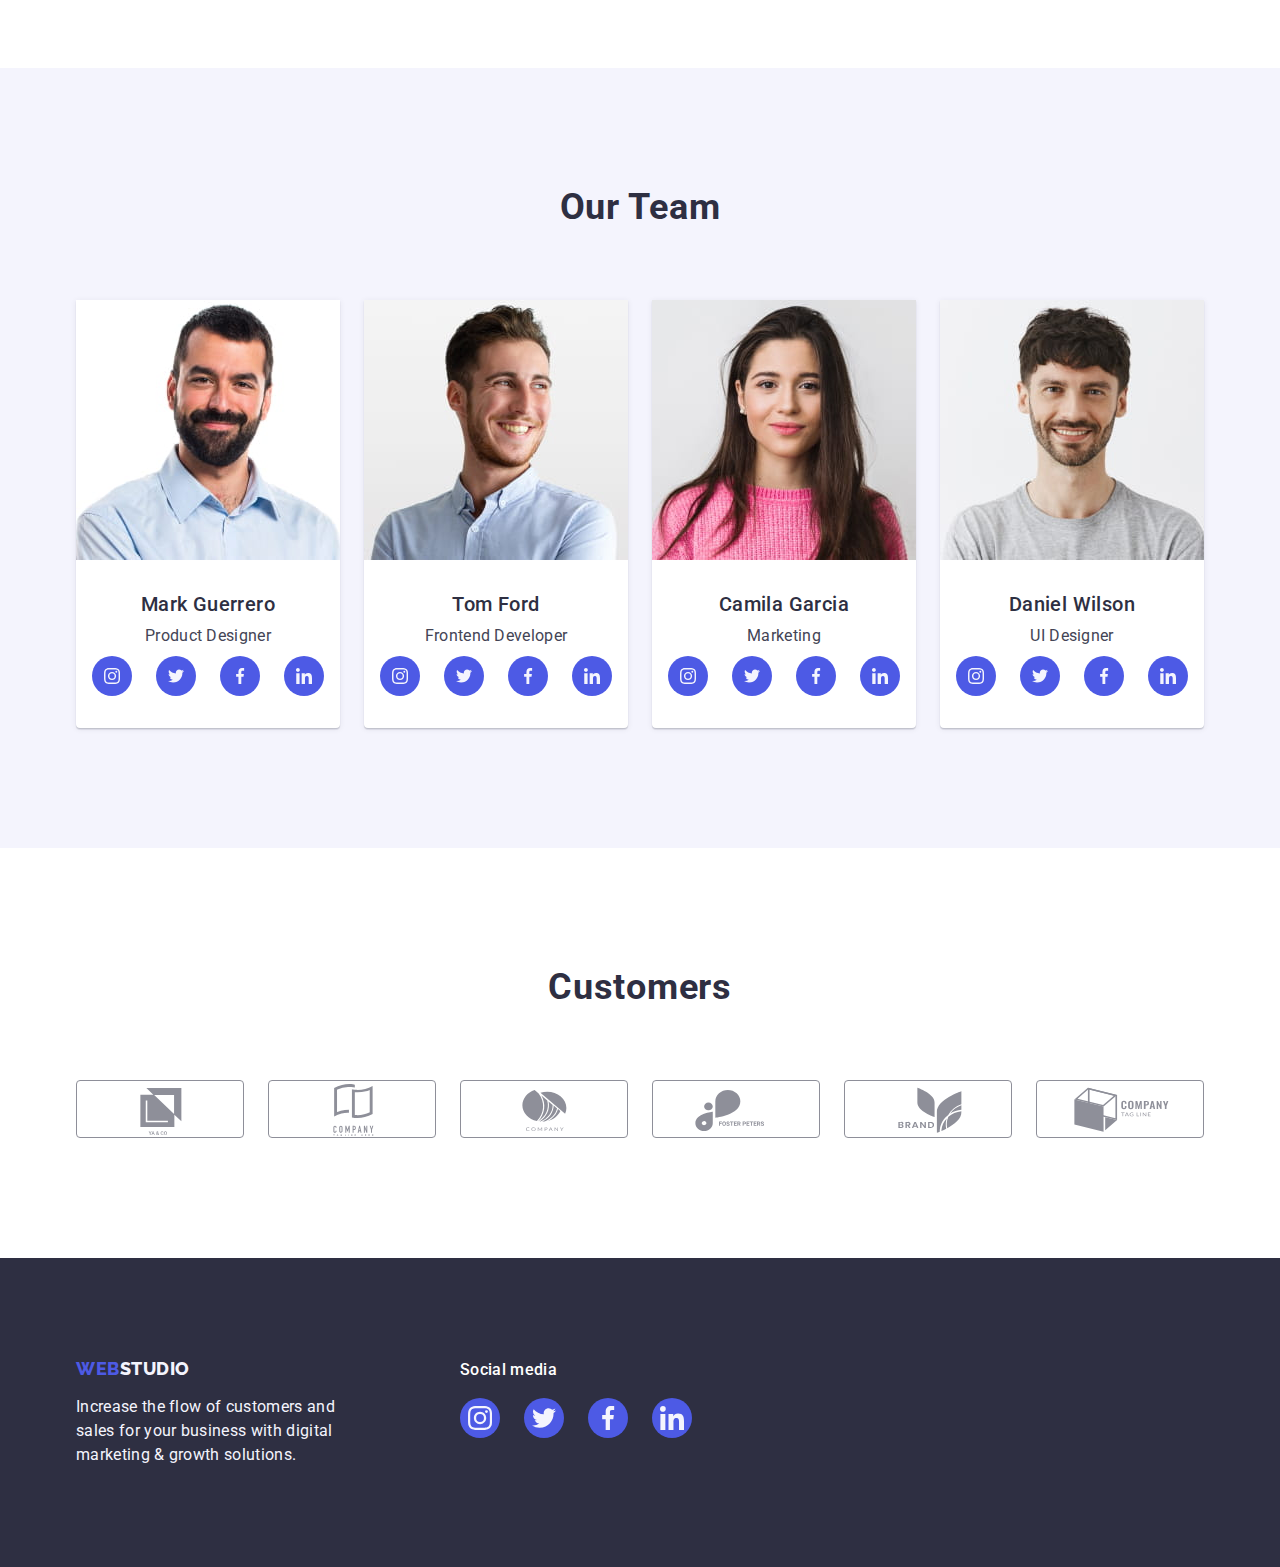
==== commit 5677351f: "fv-2" ====
--- a/index.html
+++ b/index.html
@@ -398,25 +398,25 @@
           <p class="ft-right footer-text">Social media</p>
           <ul class="social-list list">
             <li class="social-link">
-              <a class="social-link-item" href="https://www.instagram.com/">
+              <a class="social-link-item-ft" href="https://www.instagram.com/">
                 <svg class="social-icon" width="24" height="24">
                   <use href="./images/icons.svg#icon-instagram"></use></svg
               ></a>
             </li>
             <li class="social-link">
-              <a class="social-link-item" href="https://twitter.com/">
+              <a class="social-link-item-ft" href="https://twitter.com/">
                 <svg class="social-icon" width="24" height="24">
                   <use href="./images/icons.svg#icon-twitter"></use></svg
               ></a>
             </li>
             <li class="social-link">
-              <a class="social-link-item" href="https://facebook.com">
+              <a class="social-link-item-ft" href="https://facebook.com">
                 <svg class="social-icon" width="24" height="24">
                   <use href="./images/icons.svg#icon-facebook"></use></svg
               ></a>
             </li>
             <li class="social-link">
-              <a class="social-link-item" href="https://linkedin.com">
+              <a class="social-link-item-ft" href="https://linkedin.com">
                 <svg class="social-icon" width="24" height="24">
                   <use href="./images/icons.svg#icon-linkedin"></use></svg
               ></a>
--- a/css/styles.css
+++ b/css/styles.css
@@ -87,7 +87,7 @@
   margin-bottom: 72px;
   font-weight: 700;
   font-size: 36px;
-  line-height: 1.11;
+  line-height: 1.1;
   letter-spacing: 0.02em;
   text-align: center;
   text-transform: capitalize;
@@ -207,6 +207,8 @@
     url('../images/index-img/hero/hero-img.jpg');
   background-color: #2e2f42b2;
   background-size: cover;
+  background-repeat: no-repeat;
+  background-position: center;
 }
 
 .hero-title {
@@ -286,8 +288,8 @@
 }
 
 .galery-wrapper {
+  padding: 32px 0;
   text-align: center;
-  padding: 32px 16px;
 }
 
 .galery-text {
@@ -339,27 +341,36 @@
   display: flex;
   justify-content: center;
   align-items: center;
-  gap: 25px;
-}
-
-.customer-item-block {
-  display: flex;
-  justify-content: center;
-  align-items: center;
-  width: 166px;
-  height: 88px;
+  gap: 24px;
+}
+
+.customer-item {
+  width: calc((100% - 120px) / 6);
+}
+
+.customer-item:hover,
+.customer-item:focus {
+  border-color: #404bbf;
+}
+
+.customer-link {
+  display: flex;
+  width: 100%;
+  height: 100%;
   border: 1px solid #8e8f99;
   border-radius: 4px;
-  cursor: pointer;
-}
-
-.customer-item-block:hover,
-.customer-item-block:focus {
+  align-items: center;
+  justify-content: center;
+  color: #8e8f99;
+}
+
+.customer-link:hover,
+.customer-link:focus {
   border-color: #404bbf;
 }
 
 .customer-icon {
-  fill: #8e8f99;
+  fill: currentColor;
 }
 
 .customer-icon:hover,
@@ -376,6 +387,7 @@
 
 .footer-container {
   display: flex;
+  align-items: baseline;
 }
 
 .logo-footer {
@@ -409,9 +421,31 @@
   margin-right: 120px;
 }
 
+.footer-right-side {
+  gap: 16px;
+}
+
 .ft-right {
   margin-bottom: 16px;
-}
+  font-weight: 500;
+  color: #ffffff;
+}
+
+.social-link-item-ft {
+  display: flex;
+  justify-content: center;
+  align-items: center;
+  width: 40px;
+  height: 40px;
+  border-radius: 50%;
+  background-color: #4d5ae5;
+}
+
+.social-link-item-ft:hover,
+.social-link-item-ft:focus {
+  background-color: #31d0aa;
+}
+
 /*========== PORTFOLIO PAGE ==========*/
 
 .portfolio {
@@ -466,8 +500,12 @@
   width: calc((100% - 48px) / 3);
 }
 
-.portfolio-item:hover,
-.portfolio-item:focus {
+.portfolio-link {
+  display: block;
+}
+
+.portfolio-link:hover,
+.portfolio-link:focus {
   box-shadow: 0px 1px 6px rgba(46, 47, 66, 0.08),
     0px 1px 1px rgba(46, 47, 66, 0.16), 0px 2px 1px rgba(46, 47, 66, 0.08);
   cursor: pointer;
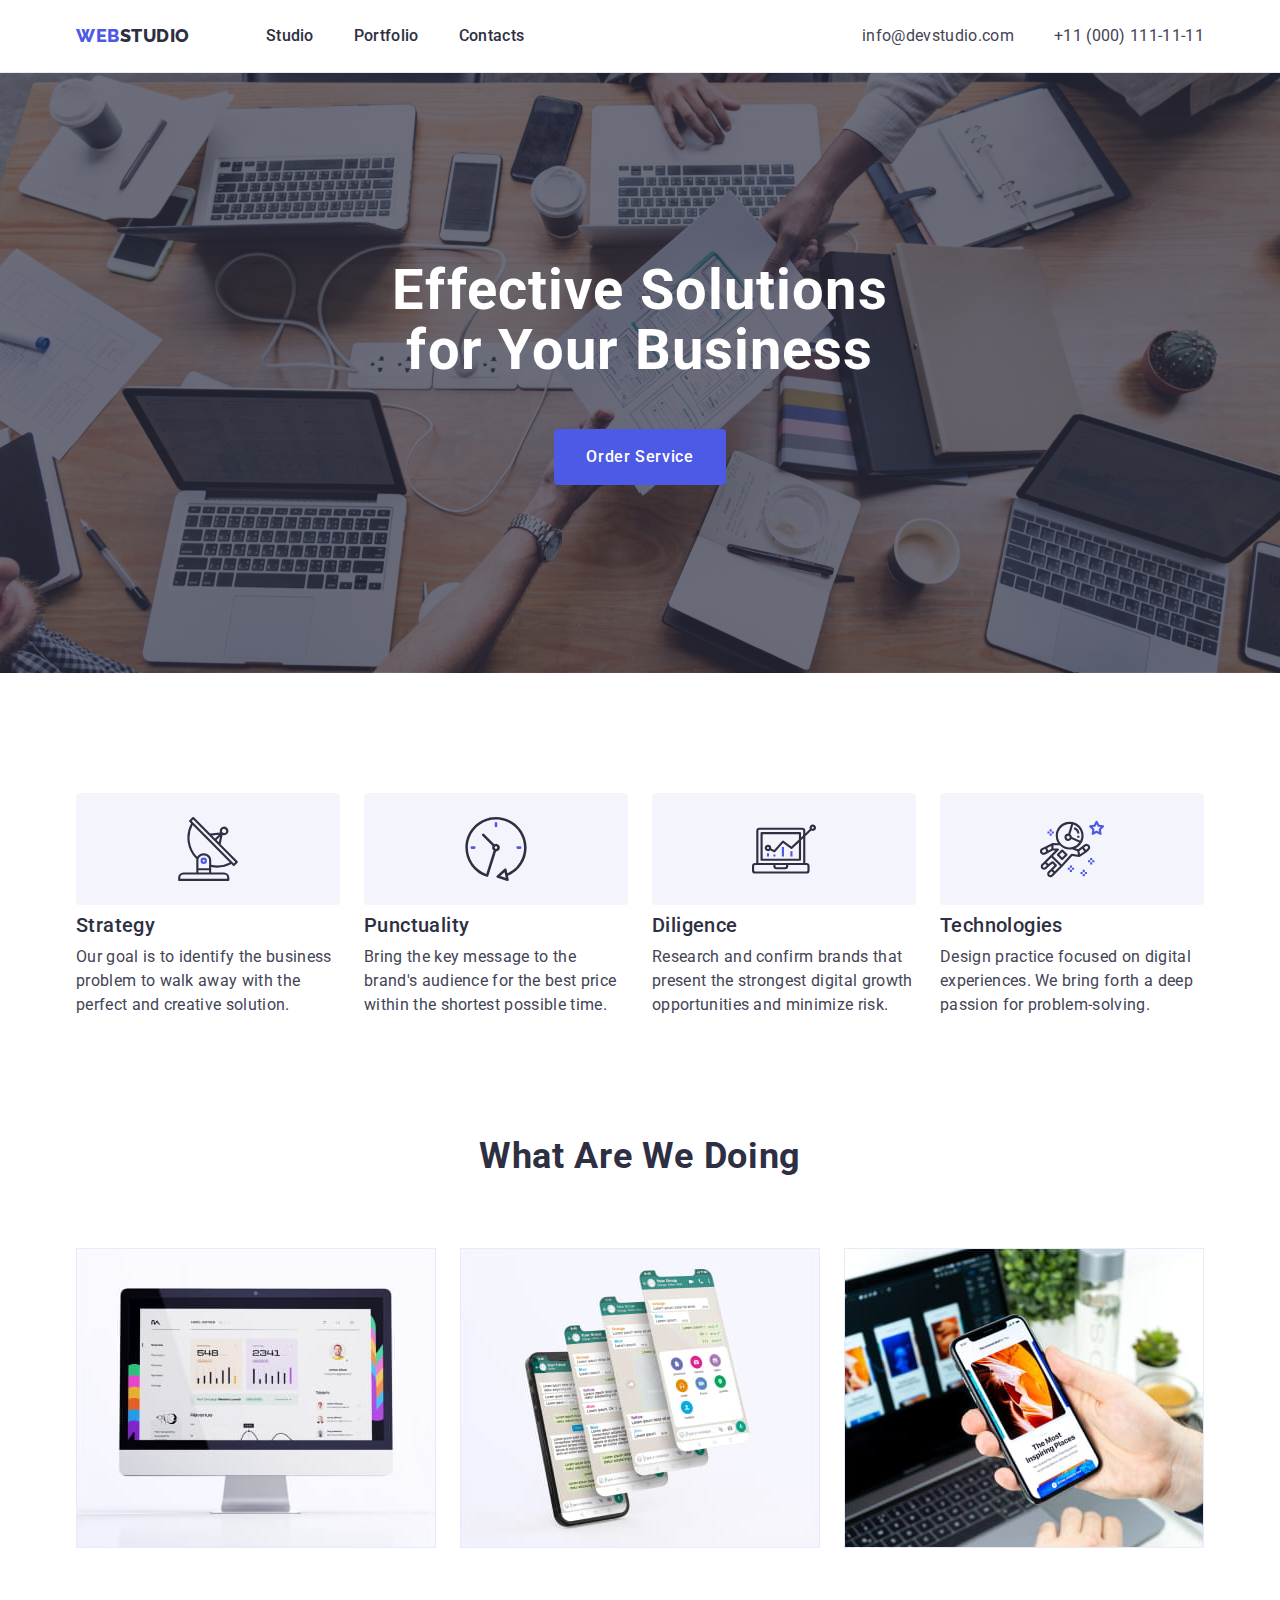
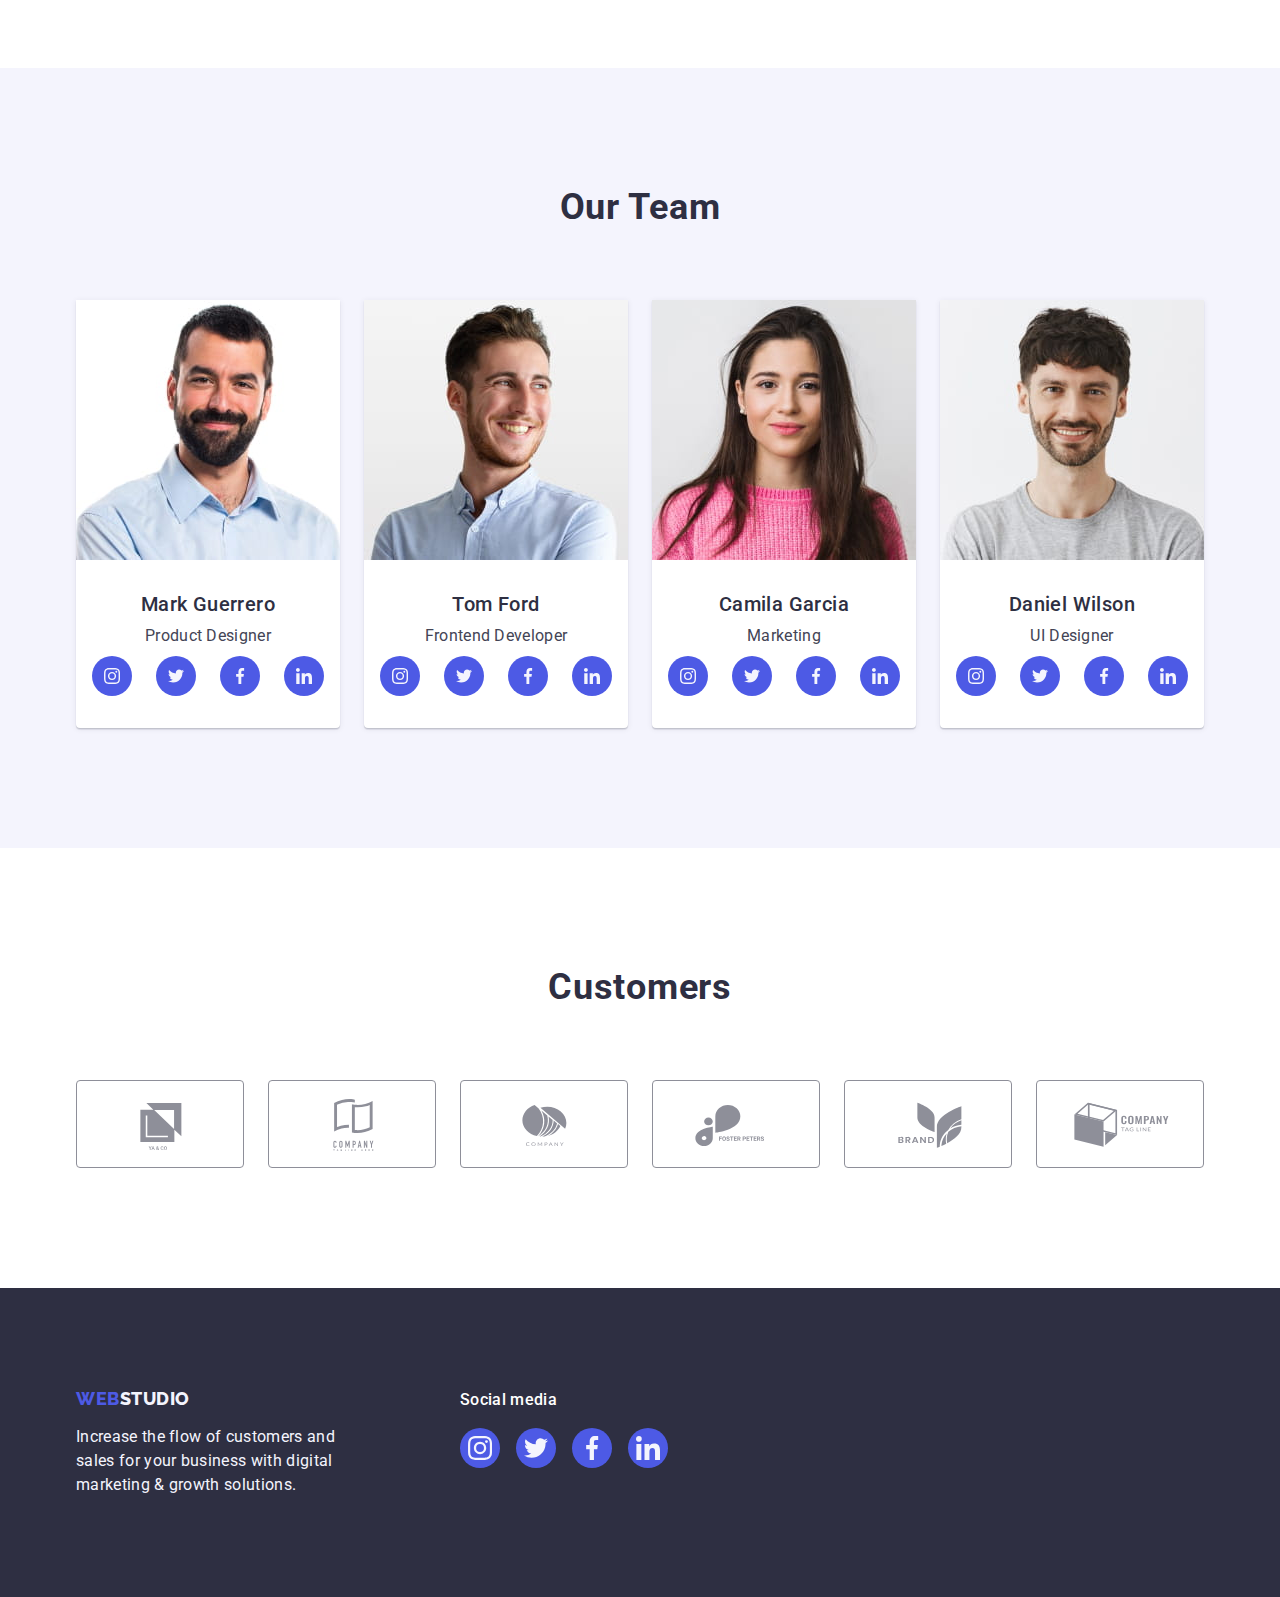
==== commit 9d0557a0: "fv-3" ====
--- a/index.html
+++ b/index.html
@@ -331,52 +331,40 @@
           <h2 class="section-title">Customers</h2>
           <ul class="customers-list list">
             <li class="customer-item">
-              <div class="customer-item-block">
-                <a class="customer-link" href=""
-                  ><svg class="customer-icon" width="104" height="56">
-                    <use href="./images/icons.svg#icon-logo-1"></use></svg
-                ></a>
-              </div>
-            </li>
-            <li class="customer-item">
-              <div class="customer-item-block">
-                <a class="customer-link" href=""
-                  ><svg class="customer-icon" width="104" height="56">
-                    <use href="./images/icons.svg#icon-logo-2"></use></svg
-                ></a>
-              </div>
-            </li>
-            <li class="customer-item">
-              <div class="customer-item-block">
-                <a class="customer-link" href=""
-                  ><svg class="customer-icon" width="104" height="56">
-                    <use href="./images/icons.svg#icon-logo-3"></use></svg
-                ></a>
-              </div>
-            </li>
-            <li class="customer-item">
-              <div class="customer-item-block">
-                <a class="customer-link" href=""
-                  ><svg class="customer-icon" width="104" height="56">
-                    <use href="./images/icons.svg#icon-logo-4"></use></svg
-                ></a>
-              </div>
-            </li>
-            <li class="customer-item">
-              <div class="customer-item-block">
-                <a class="customer-link" href=""
-                  ><svg class="customer-icon" width="104" height="56">
-                    <use href="./images/icons.svg#icon-logo-5"></use></svg
-                ></a>
-              </div>
-            </li>
-            <li class="customer-item">
-              <div class="customer-item-block">
-                <a class="customer-link" href=""
-                  ><svg class="customer-icon" width="104" height="56">
-                    <use href="./images/icons.svg#icon-logo-6"></use></svg
-                ></a>
-              </div>
+              <a class="customer-link" href=""
+                ><svg class="customer-icon" width="104" height="56">
+                  <use href="./images/icons.svg#icon-logo-1"></use></svg
+              ></a>
+            </li>
+            <li class="customer-item">
+              <a class="customer-link" href=""
+                ><svg class="customer-icon" width="104" height="56">
+                  <use href="./images/icons.svg#icon-logo-2"></use></svg
+              ></a>
+            </li>
+            <li class="customer-item">
+              <a class="customer-link" href=""
+                ><svg class="customer-icon" width="104" height="56">
+                  <use href="./images/icons.svg#icon-logo-3"></use></svg
+              ></a>
+            </li>
+            <li class="customer-item">
+              <a class="customer-link" href=""
+                ><svg class="customer-icon" width="104" height="56">
+                  <use href="./images/icons.svg#icon-logo-4"></use></svg
+              ></a>
+            </li>
+            <li class="customer-item">
+              <a class="customer-link" href=""
+                ><svg class="customer-icon" width="104" height="56">
+                  <use href="./images/icons.svg#icon-logo-5"></use></svg
+              ></a>
+            </li>
+            <li class="customer-item">
+              <a class="customer-link" href=""
+                ><svg class="customer-icon" width="104" height="56">
+                  <use href="./images/icons.svg#icon-logo-6"></use></svg
+              ></a>
             </li>
           </ul>
         </div>
@@ -396,7 +384,7 @@
         </div>
         <div class="footer-right-side">
           <p class="ft-right footer-text">Social media</p>
-          <ul class="social-list list">
+          <ul class="social-list-ft list">
             <li class="social-link">
               <a class="social-link-item-ft" href="https://www.instagram.com/">
                 <svg class="social-icon" width="24" height="24">
--- a/css/styles.css
+++ b/css/styles.css
@@ -346,6 +346,7 @@
 
 .customer-item {
   width: calc((100% - 120px) / 6);
+  height: 88px;
 }
 
 .customer-item:hover,
@@ -421,7 +422,10 @@
   margin-right: 120px;
 }
 
-.footer-right-side {
+.social-list-ft {
+  display: flex;
+  justify-content: center;
+  align-items: center;
   gap: 16px;
 }
 
